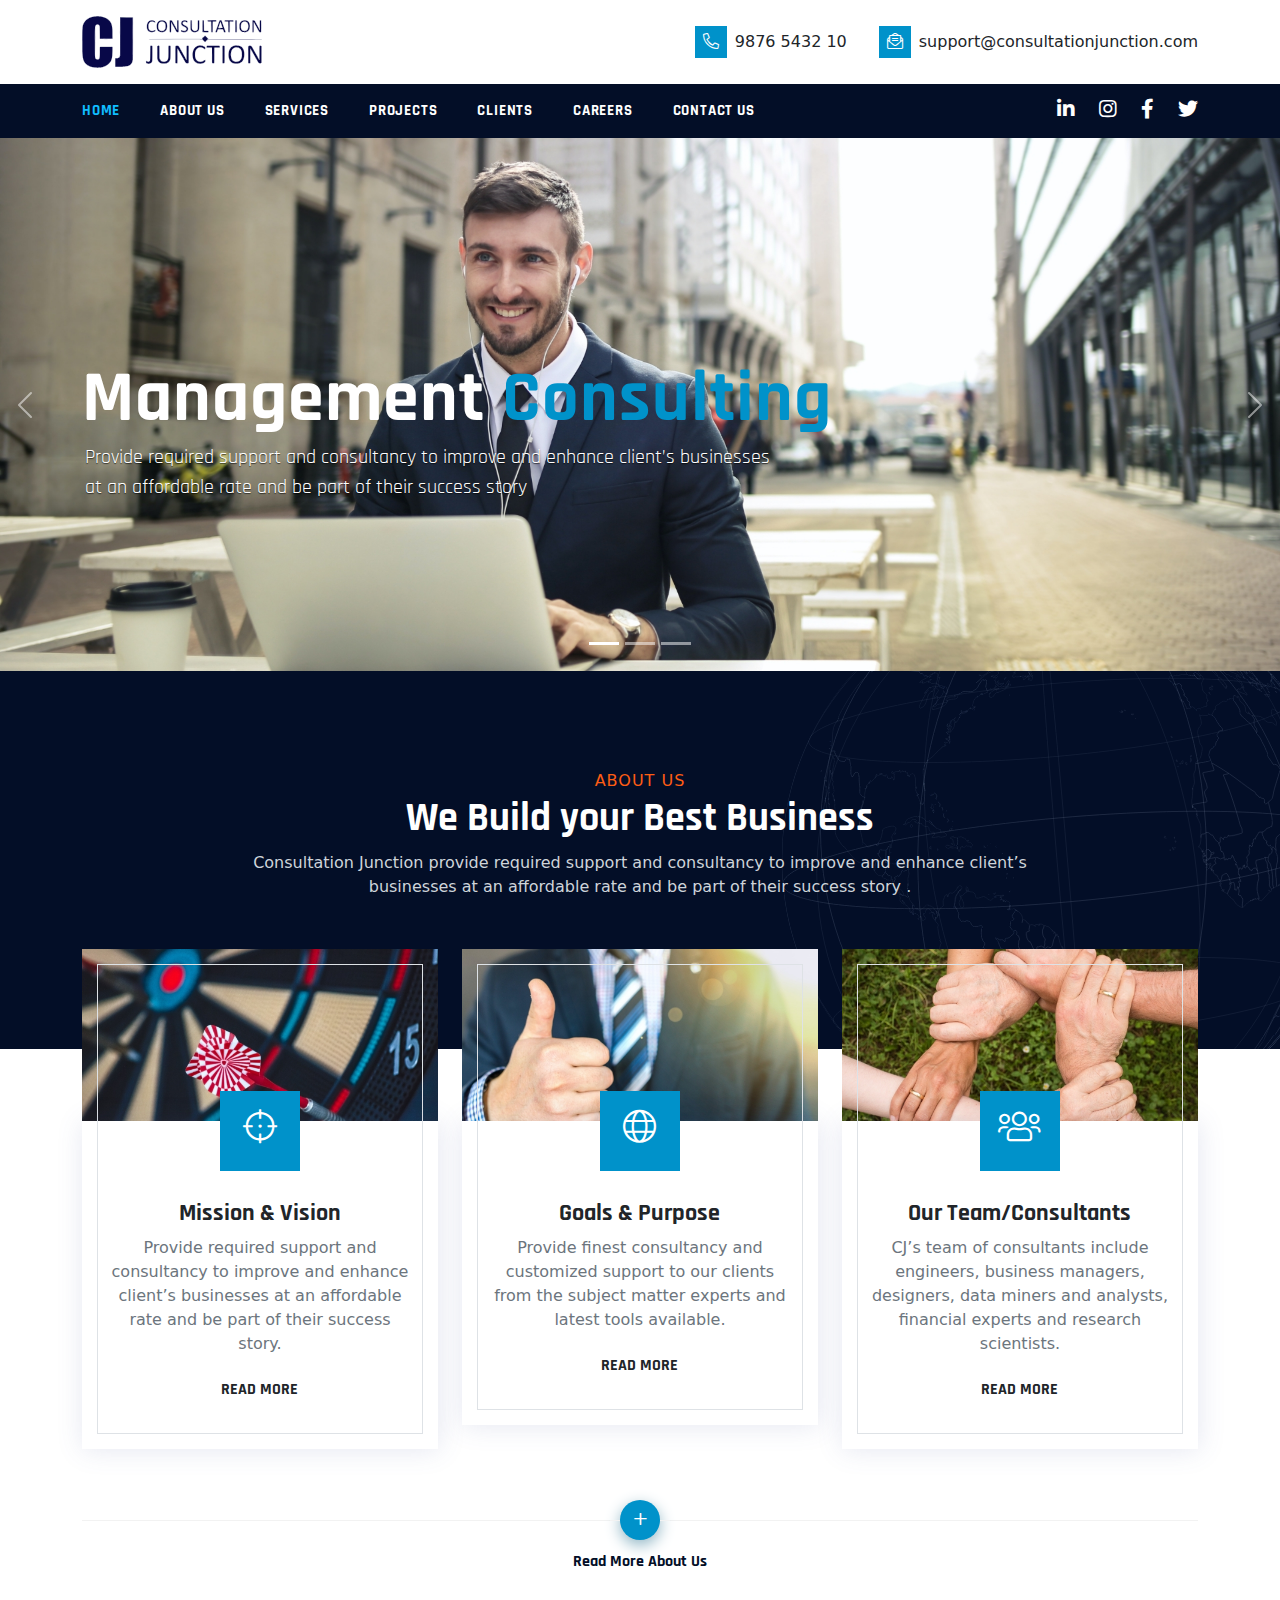
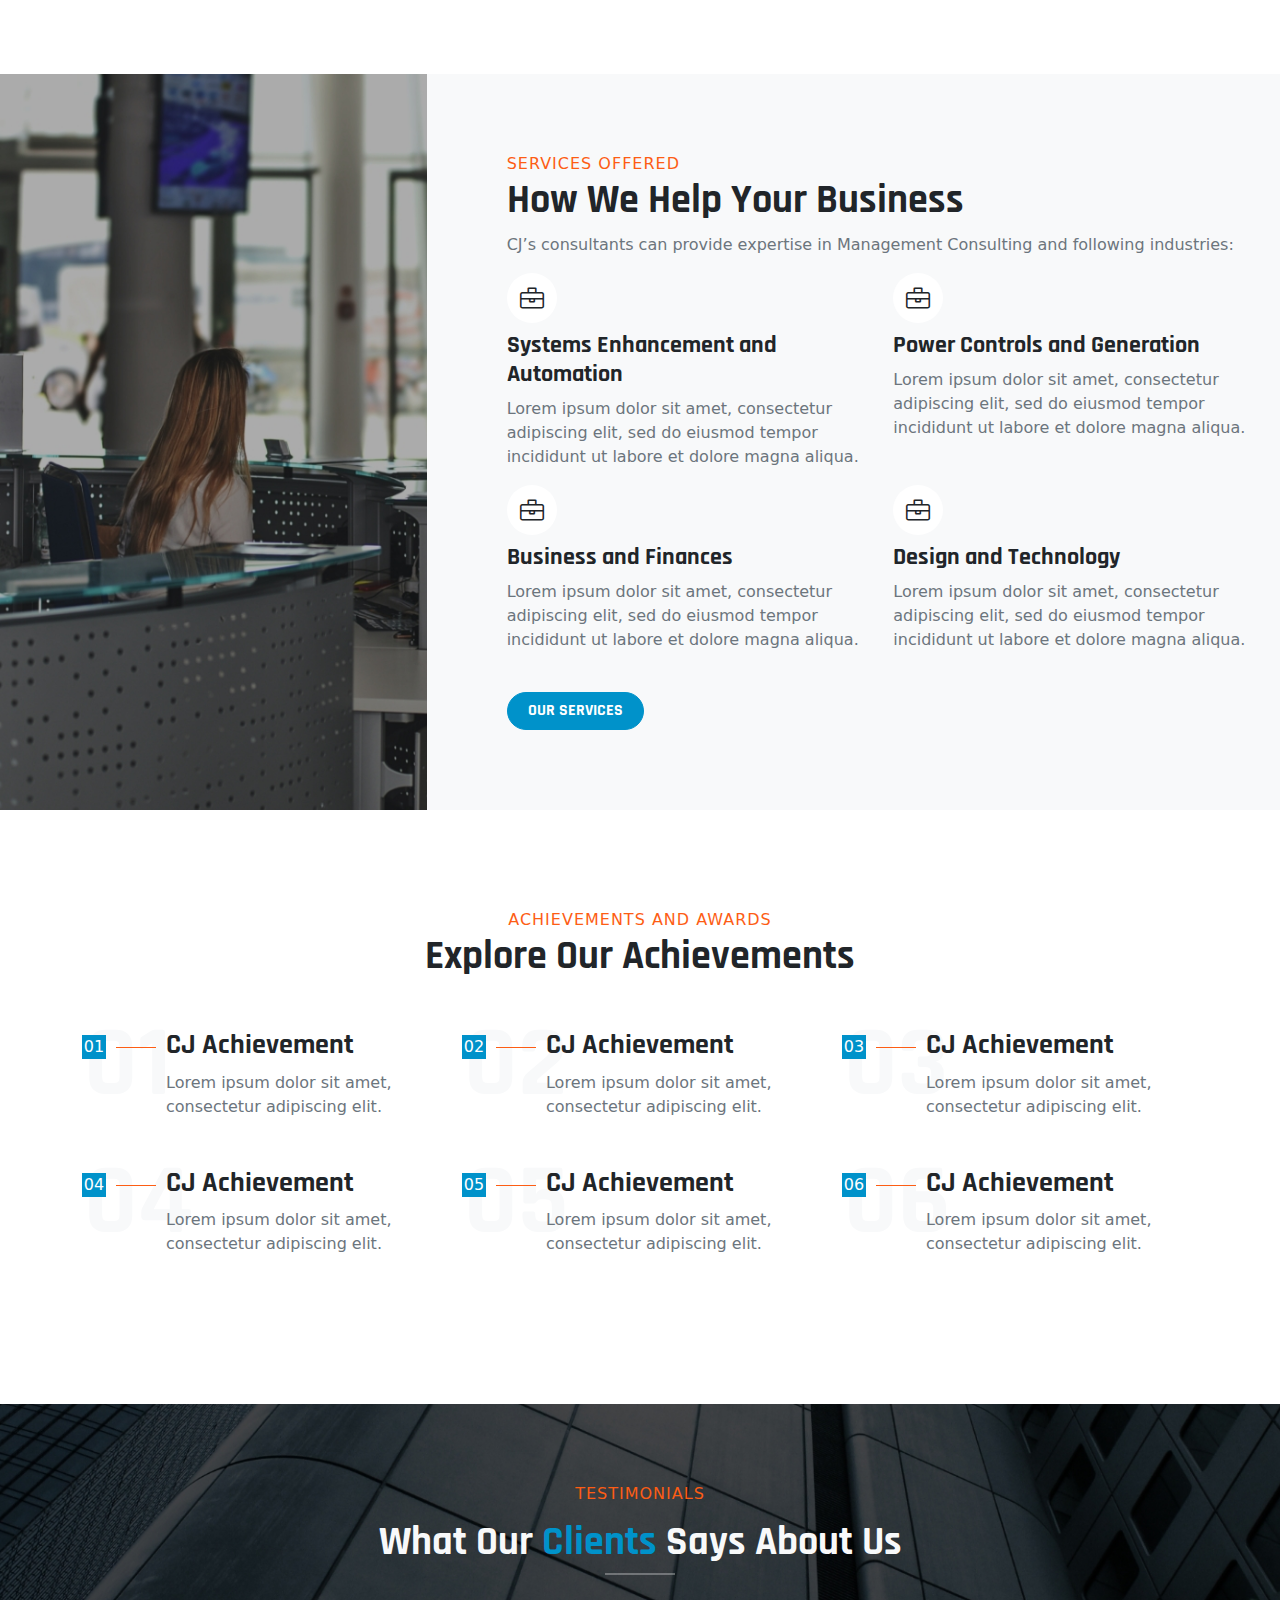
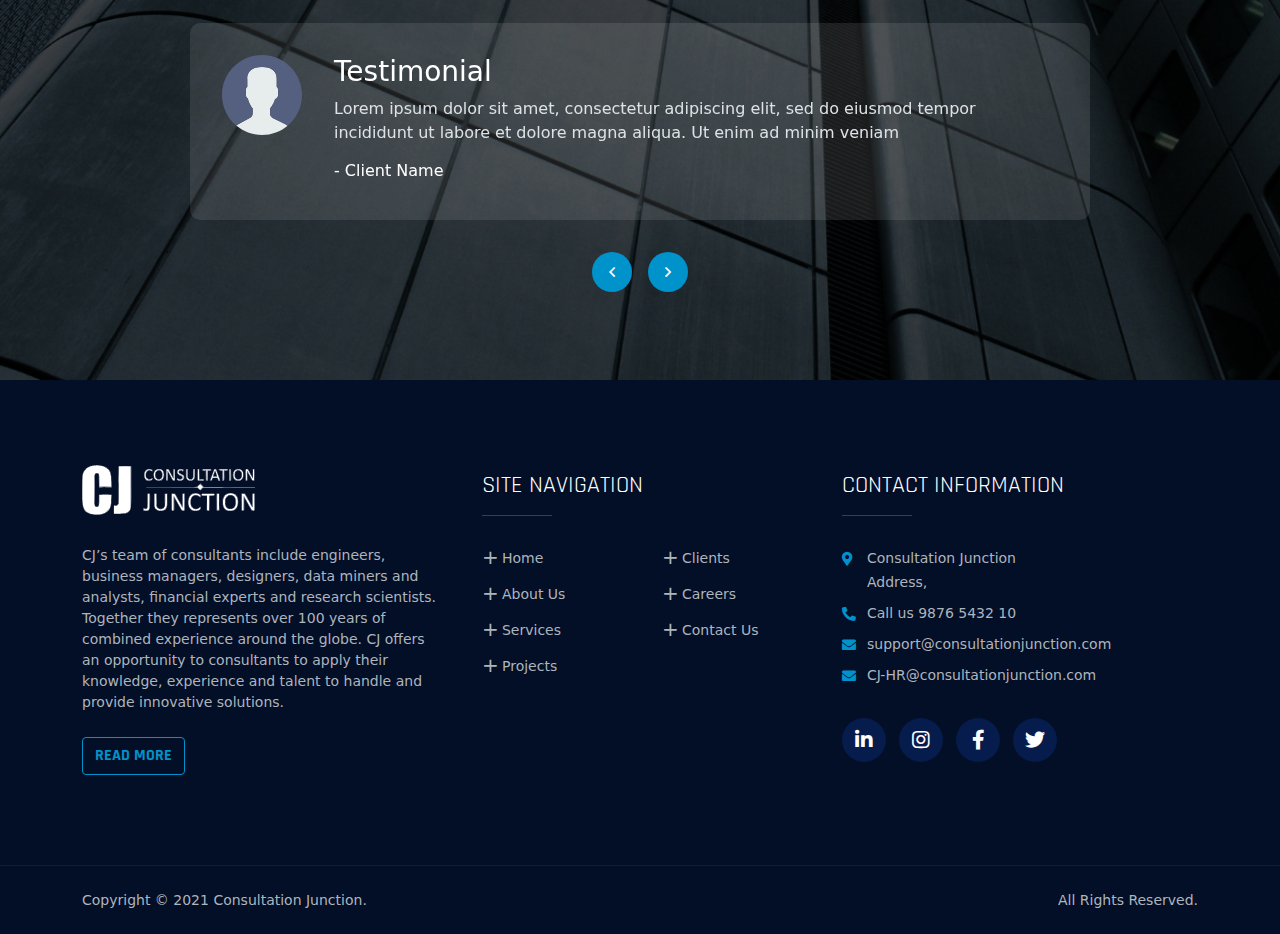
==== index.html @ 68595a1d "Add files via upload" ====
<!doctype html>
<html lang="en">

<head>
  <meta charset="utf-8">
  <meta name="viewport" content="width=device-width, initial-scale=1">
  <link href="scss/owl.carousel.css" rel="stylesheet">
  <link href="scss/style.css" rel="stylesheet">
  <title>Consultation Junction</title>
  <link rel="apple-touch-icon" sizes="180x180" href="favicon/apple-touch-icon.png">
  <link rel="icon" type="image/png" sizes="32x32" href="favicon/favicon-32x32.png">
  <link rel="icon" type="image/png" sizes="16x16" href="favicon/favicon-16x16.png">
  <link rel="manifest" href="favicon/site.webmanifest">
  <link rel="mask-icon" href="favicon/safari-pinned-tab.svg" color="#5bbad5">
  <meta name="msapplication-TileColor" content="#2d89ef">
  <meta name="theme-color" content="#ffffff">
</head>

<body>
  <header>
    <div class="container">
      <div class="header-outer">
        <div class="brand">
          <a href="#">
            <img src="images/CJ_Logo.svg" class="navbar-brand" alt="CJ Logo" title="Consultation Junction" />
          </a>
        </div>
        <div class="header-contact">
          <ul>
            <li>
              <a href="callto:9876543210">
                <figure>
                  <i class="fal fa-phone-alt"></i>
                </figure>
                <h6>9876 5432 10</h6>
              </a>
            </li>
            <li>
              <a href="mailto:support@consultationjunction.com">
                <figure>
                  <i class="fal fa-envelope-open-text"></i>
                </figure>
                <h6>support@consultationjunction.com</h6>
              </a>
            </li>
          </ul>
        </div>
      </div>
    </div>
  </header>
  <div class="navbar-outer">
    <nav class="navbar navbar-expand-lg navbar-dark">
      <div class="container position-relative">
        <button class="navbar-toggler" type="button" data-bs-toggle="collapse" data-bs-target="#navbarSupportedContent"
          aria-controls="navbarSupportedContent" aria-expanded="false" aria-label="Toggle navigation">
          <span class="navbar-toggler-icon"></span>
        </button>
        <div class="collapse navbar-collapse" id="navbarSupportedContent">
          <ul class="navbar-nav me-auto">
            <li class="nav-item">
              <a class="nav-link active" aria-current="page" href="#">Home</a>
            </li>
            <li class="nav-item">
              <a class="nav-link" href="#">About Us</a>
            </li>
            <li class="nav-item">
              <a class="nav-link" href="#">Services</a>
            </li>
            <li class="nav-item">
              <a class="nav-link" href="#">Projects</a>
            </li>
            <li class="nav-item">
              <a class="nav-link" href="#">Clients</a>
            </li>
            <li class="nav-item">
              <a class="nav-link" href="#">Careers</a>
            </li>
            <li class="nav-item">
              <a class="nav-link" href="#">Contact Us</a>
            </li>
          </ul>
          <div class="social-media ms-auto d-none d-lg-block">
            <ul>
              <li>
                <a href="#">
                  <i class="fab fa-linkedin-in"></i>
                </a>
              </li>
              <li>
                <a href="#">
                  <i class="fab fa-instagram"></i>
                </a>
              </li>
              <li>
                <a href="#">
                  <i class="fab fa-facebook-f"></i>
                </a>
              </li>
              <li>
                <a href="#">
                  <i class="fab fa-twitter"></i>
                </a>
              </li>
            </ul>
          </div>
        </div>
      </div>
    </nav>
  </div>
  <div class="slider-outer">
    <div id="cjCarousel" class="carousel carousel-light slide carousel-fade" data-bs-ride="carousel">
      <div class="carousel-indicators">
        <button type="button" data-bs-target="#cjCarousel" data-bs-slide-to="0" class="active" aria-current="true"
          aria-label="Slide 1"></button>
        <button type="button" data-bs-target="#cjCarousel" data-bs-slide-to="1" aria-label="Slide 2"></button>
        <button type="button" data-bs-target="#cjCarousel" data-bs-slide-to="2" aria-label="Slide 3"></button>
      </div>
      <div class="carousel-inner">
        <div class="carousel-item active" data-bs-interval="10000">
          <img src="images/cj_slider_01.jpg" class="d-block w-100" alt="Consultation Junction">
          <div class="container carousel-caption d-block">
            <h1 class="carousel-heading">Management <span>Consulting</span></h1>
            <p>Provide required support and consultancy to improve and enhance client’s businesses<br /> at an
              affordable rate and be part of their success story </p>
          </div>
        </div>
        <div class="carousel-item" data-bs-interval="2000">
          <img src="images/cj_slider_02.jpg" class="d-block w-100" alt="Consultation Junction">
          <div class="container carousel-caption d-block">
            <h1 class="carousel-heading">Innovative <span>Solutions</span></h1>
            <p>CJ offers an opportunity to consultants to apply their knowledge, experience and<br /> talent to handle
              and provide innovative solutions to the complex challenges of our clients. </p>
          </div>
        </div>
        <div class="carousel-item">
          <img src="images/cj_slider_03.jpg" class="d-block w-100" alt="Consultation Junction">
          <div class="container carousel-caption d-block">
            <h1 class="carousel-heading">Experts and <span>latest</span> tools</h1>
            <p>Provide finest consultancy and customized support to our clients from the<br /> subject matter experts
              and latest tools available</p>
          </div>
        </div>
      </div>
      <button class="carousel-control-prev" type="button" data-bs-target="#cjCarousel" data-bs-slide="prev">
        <span class="carousel-control-prev-icon" aria-hidden="true"></span>
        <span class="visually-hidden">Previous</span>
      </button>
      <button class="carousel-control-next" type="button" data-bs-target="#cjCarousel" data-bs-slide="next">
        <span class="carousel-control-next-icon" aria-hidden="true"></span>
        <span class="visually-hidden">Next</span>
      </button>
    </div>
  </div>

  <div class="about-brief-outer">
    <div class="ab-content">
      <div class="container text-white">
        <h6 class="sub-heading">About Us</h6>
        <h1 class="heading">We Build your Best Business</h1>
        <p>
          Consultation Junction provide required support and consultancy to improve and enhance client’s businesses
          at an affordable rate and be part of their success story .
        </p>
      </div>
    </div>
    <div class="ab-boxes">
      <div class="container text-center boxes-outer">
        <div class="row">
          <div class="col-lg-4">
            <div class="boxes-col">
              <div class="boxes-thumbnail-outer">
                <div class="boxes-img-outer">
                  <img class="boxes-img" src="images/cj_about_01.jpg" alt="">
                </div>
              </div>
              <div class="boxes-content-outer">
                <div class="boxes-icon">
                  <i class="fal fa-crosshairs"></i>
                </div>
                <div class="boxes-title">
                  <h3 class="heading">Mission & Vision</h3>
                </div>
                <div class="boxes-content">
                  <p>Provide required support and consultancy to improve and enhance client’s businesses at an
                    affordable rate and be part of their success story.</p>
                  <a href="#" class="btn btn-transparent btn-radius">Read More</a>
                </div>
              </div>
            </div>
          </div>
          <div class="col-lg-4">
            <div class="boxes-col">
              <div class="boxes-thumbnail-outer">
                <div class="boxes-img-outer">
                  <img class="boxes-img" src="images/cj_about_02.jpg" alt="">
                </div>
              </div>
              <div class="boxes-content-outer">
                <div class="boxes-icon">
                  <i class="fal fa-globe"></i>
                </div>
                <div class="boxes-title">
                  <h3 class="heading">Goals & Purpose</h3>
                </div>
                <div class="boxes-content">
                  <p>Provide finest consultancy and customized support to our clients from the subject matter experts
                    and latest tools available.</p>
                  <a href="#" class="btn btn-transparent btn-radius">Read More</a>
                </div>
              </div>
            </div>
          </div>
          <div class="col-lg-4">
            <div class="boxes-col">
              <div class="boxes-thumbnail-outer">
                <div class="boxes-img-outer">
                  <img class="boxes-img" src="images/cj_about_03.jpg" alt="">
                </div>
              </div>
              <div class="boxes-content-outer">
                <div class="boxes-icon">
                  <i class="fal fa-users"></i>
                </div>
                <div class="boxes-title">
                  <h3 class="heading">Our Team/Consultants</h3>
                </div>
                <div class="boxes-content">
                  <p>CJ’s team of consultants include engineers, business managers, designers, data miners and analysts,
                    financial experts and research scientists.</p>
                  <a href="#" class="btn btn-transparent btn-radius">Read More</a>
                </div>
              </div>
            </div>
          </div>
        </div>

        <div class="services-btn mt-3">
          <a href="#">+</a>
          <span>Read More About Us</span>
        </div>
      </div>
    </div>
  </div>

  <div class="services-brief-outer">
    <div class="container-fluid px-0">
      <div class="row g-0">
        <div class="col-lg-4 sb-img" style="background-image: url(images/service-home.jpg);"></div>
        <div class="col-lg-8">
          <div class="sb-content">
            <h6 class="sub-heading">Services Offered</h6>
            <h1 class="heading">How We Help Your Business</h1>
            <p class="content-light">
              CJ’s consultants can provide expertise in Management Consulting and following industries:
            </p>
            <ul class="sb-list">
              <li>
                <figure>
                  <i class="fal fa-briefcase"></i>
                </figure>
                <h4 class="heading">
                  Systems Enhancement and<br /> Automation
                </h4>
                <p class="content-light mb-0">
                  Lorem ipsum dolor sit amet, consectetur adipiscing elit, sed do eiusmod tempor incididunt ut labore et
                  dolore magna aliqua.
                </p>
              </li>
              <li>
                <figure>
                  <i class="fal fa-briefcase"></i>
                </figure>
                <h4 class="heading">
                  Power Controls and Generation
                </h4>
                <p class="content-light mb-0">
                  Lorem ipsum dolor sit amet, consectetur adipiscing elit, sed do eiusmod tempor incididunt ut labore et
                  dolore magna aliqua.
                </p>
              </li>
              <li>
                <figure>
                  <i class="fal fa-briefcase"></i>
                </figure>
                <h4 class="heading">
                  Business and Finances
                </h4>
                <p class="content-light mb-0">
                  Lorem ipsum dolor sit amet, consectetur adipiscing elit, sed do eiusmod tempor incididunt ut labore et
                  dolore magna aliqua.
                </p>
              </li>
              <li>
                <figure>
                  <i class="fal fa-briefcase"></i>
                </figure>
                <h4 class="heading">
                  Design and Technology
                </h4>
                <p class="content-light mb-0">
                  Lorem ipsum dolor sit amet, consectetur adipiscing elit, sed do eiusmod tempor incididunt ut labore et
                  dolore magna aliqua.
                </p>
              </li>
            </ul>
            <div class="mt-4">
              <a href="#" class="btn btn-primary btn-radius text-white">
                Our Services
              </a>
            </div>
          </div>
        </div>
      </div>
    </div>
  </div>

  <div class="achievements-outer">
    <div class="container">
      <div class="text-center mb-5">
        <h6 class="sub-heading">Achievements and Awards</h6>
        <h1 class="heading">Explore Our Achievements</h1>
      </div>

      <div class="row">
        <div class="col-lg-4">
          <div class="info-outer">
            <div class="info-icon">
              <span class="icon-number" data-content="01">01</span>
            </div>
            <div class="info-content">
              <h3 class="heading">CJ Achievement</h3>
              <p class="content-light">Lorem ipsum dolor sit amet, consectetur adipiscing elit.</p>
            </div>
          </div>
        </div>
        <div class="col-lg-4">
          <div class="info-outer">
            <div class="info-icon">
              <span class="icon-number" data-content="02">02</span>
            </div>
            <div class="info-content">
              <h3 class="heading">CJ Achievement</h3>
              <p class="content-light">Lorem ipsum dolor sit amet, consectetur adipiscing elit.</p>
            </div>
          </div>
        </div>
        <div class="col-lg-4">
          <div class="info-outer">
            <div class="info-icon">
              <span class="icon-number" data-content="03">03</span>
            </div>
            <div class="info-content">
              <h3 class="heading">CJ Achievement</h3>
              <p class="content-light">Lorem ipsum dolor sit amet, consectetur adipiscing elit.</p>
            </div>
          </div>
        </div>
        <div class="col-lg-4">
          <div class="info-outer">
            <div class="info-icon">
              <span class="icon-number" data-content="04">04</span>
            </div>
            <div class="info-content">
              <h3 class="heading">CJ Achievement</h3>
              <p class="content-light">Lorem ipsum dolor sit amet, consectetur adipiscing elit.</p>
            </div>
          </div>
        </div>
        <div class="col-lg-4">
          <div class="info-outer">
            <div class="info-icon">
              <span class="icon-number" data-content="05">05</span>
            </div>
            <div class="info-content">
              <h3 class="heading">CJ Achievement</h3>
              <p class="content-light">Lorem ipsum dolor sit amet, consectetur adipiscing elit.</p>
            </div>
          </div>
        </div>
        <div class="col-lg-4">
          <div class="info-outer">
            <div class="info-icon">
              <span class="icon-number" data-content="06">06</span>
            </div>
            <div class="info-content">
              <h3 class="heading">CJ Achievement</h3>
              <p class="content-light">Lorem ipsum dolor sit amet, consectetur adipiscing elit.</p>
            </div>
          </div>
        </div>
      </div>
    </div>
  </div>

  <div class="testimonials-outer">
    <div class="container">
      <div class="text-center">
        <div class="testimonials-title">
          <h6 class="sub-heading mb-3">Testimonials</h6>
          <h1 class="heading">What Our <span>Clients</span> Says About Us</h1>
        </div>
      </div>
      <ul class="owl-carousel owl-theme testimonials">
        <li>
          <figure>
            <img src="images/user.svg" />
          </figure>
          <div class="testimonial-content">
            <h3>Testimonial</h3>
            <p>Lorem ipsum dolor sit amet, consectetur adipiscing elit, sed do eiusmod tempor incididunt ut labore et
              dolore magna aliqua. Ut enim ad minim veniam</p>
            <h6>- Client Name</h6>
          </div>
        </li>
        <li>
          <figure>
            <img src="images/user.svg" />
          </figure>
          <div class="testimonial-content">
            <h3>Testimonial</h3>
            <p>Lorem ipsum dolor sit amet, consectetur adipiscing elit, sed do eiusmod tempor incididunt ut labore et
              dolore magna aliqua. Ut enim ad minim veniam</p>
            <h6>- Client Name</h6>
          </div>
        </li>
      </ul>
    </div>
  </div>

  <footer class="main-footer">
    <div class="widgets-section">
      <div class="container">
        <div class="row clearfix">

          <div class="column col-xl-4 col-lg-6 col-md-6 col-sm-12">
            <div class="footer-widget info-widget">
              <div class="logo">
                <a href="#"><img src="images/CJ_Logo-white.svg" alt=""></a>
              </div>
              <div class="footer-text mb-4">
                CJ’s team of consultants include engineers, business managers, designers, data miners and analysts,
                financial experts and research scientists. Together they represents over 100 years of combined
                experience around the globe. CJ offers an opportunity to consultants to apply their knowledge,
                experience and talent to handle and provide innovative solutions.
              </div>
              <button type="button" class="btn btn-outline-primary">Read More</button>
            </div>
          </div>

          <div class="column col-xl-4 col-lg-6 col-md-6 col-sm-12">
            <div class="footer-widget links-widget">
              <div class="widget-content">
                <div class="widget-title">
                  <h4>Site Navigation</h4>
                </div>
                <div class="row clearfix">
                  <div class="col-lg-6 col-md-6 col-sm-12">
                    <ul class="links">
                      <li><a href="index.html">Home</a></li>
                      <li><a href="#">About Us</a></li>
                      <li><a href="#">Services</a></li>
                      <li><a href="#">Projects</a></li>
                    </ul>
                  </div>
                  <div class="col-lg-6 col-md-6 col-sm-12">
                    <ul class="links">
                      <li><a href="#">Clients</a></li>
                      <li><a href="#">Careers</a></li>
                      <li><a href="#">Contact Us</a></li>
                    </ul>
                  </div>
                </div>
              </div>
            </div>
          </div>

          <div class="column col-xl-4 col-lg-6 col-md-6 col-sm-12">
            <div class="widget-title">
              <h4>Contact Information</h4>
            </div>
            <div class="footer-widget info-widget">
              <div class="info">
                <ul>
                  <li>
                    <span class="icon fa fa-map-marker-alt"></span>
                    Consultation Junction<br />
                    Address, <br />
                  </li>
                  <li>
                    <span class="icon fa fa-phone-alt"></span>
                    Call us <a href="tel:9876543210">9876 5432 10</a>
                  </li>
                  <li>
                    <span class="icon fa fa-envelope"></span>
                    <a href="mailto:support@consultationjunction.com">support@consultationjunction.com</a>
                  </li>
                  <li>
                    <span class="icon fa fa-envelope"></span>
                    <a href="mailto:CJ-HR@consultationjunction.com">CJ-HR@consultationjunction.com</a>
                  </li>
                </ul>
              </div>
              <div class="social-links">
                <ul class="clearfix">
                  <li><a href="#"><span class="fab fa-linkedin-in"></span></a></li>
                  <li><a href="#"><span class="fab fa-instagram"></span></a></li>
                  <li><a href="#"><span class="fab fa-facebook-f"></span></a></li>
                  <li><a href="#"><span class="fab fa-twitter"></span></a></li>
                </ul>
              </div>
            </div>
          </div>

        </div>
      </div>
    </div>

    <!-- Footer Bottom -->
    <div class="footer-bottom">
      <div class="container">
        <div class="inner clearfix">
          <div class="copyright">Copyright © 2021 Consultation Junction.</div>
          <div class="bottom-links">All Rights Reserved.</div>
        </div>
      </div>
    </div>
  </footer>

  <!--Scroll to top-->
  <div class="scroll-to-top">
    <i class="fal fa-angle-up"></i>
  </div>

  <script src="js/jquery.min.js"></script>
  <script src="js/bootstrap.min.js"></script>
  <script src="js/owl.carousel.min.js"></script>
  <script src="js/custom.js"></script>
</body>

</html>
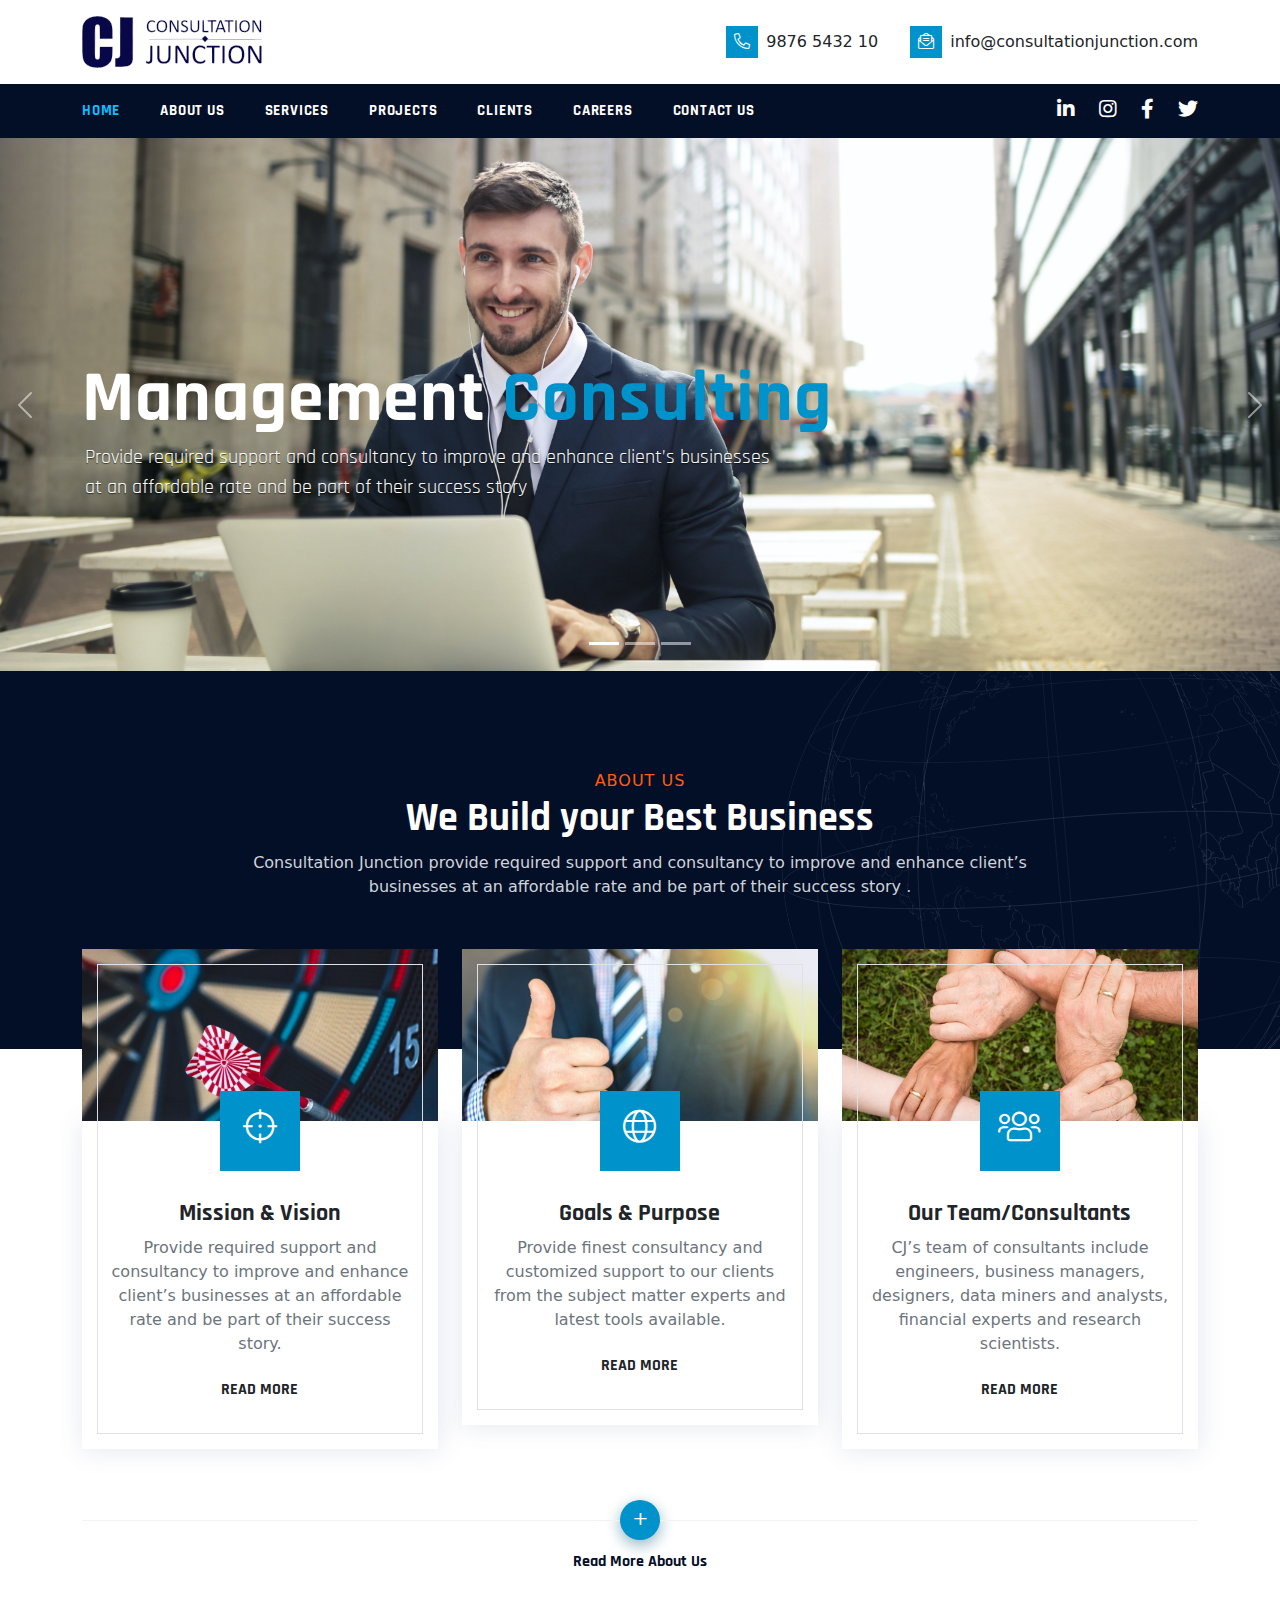
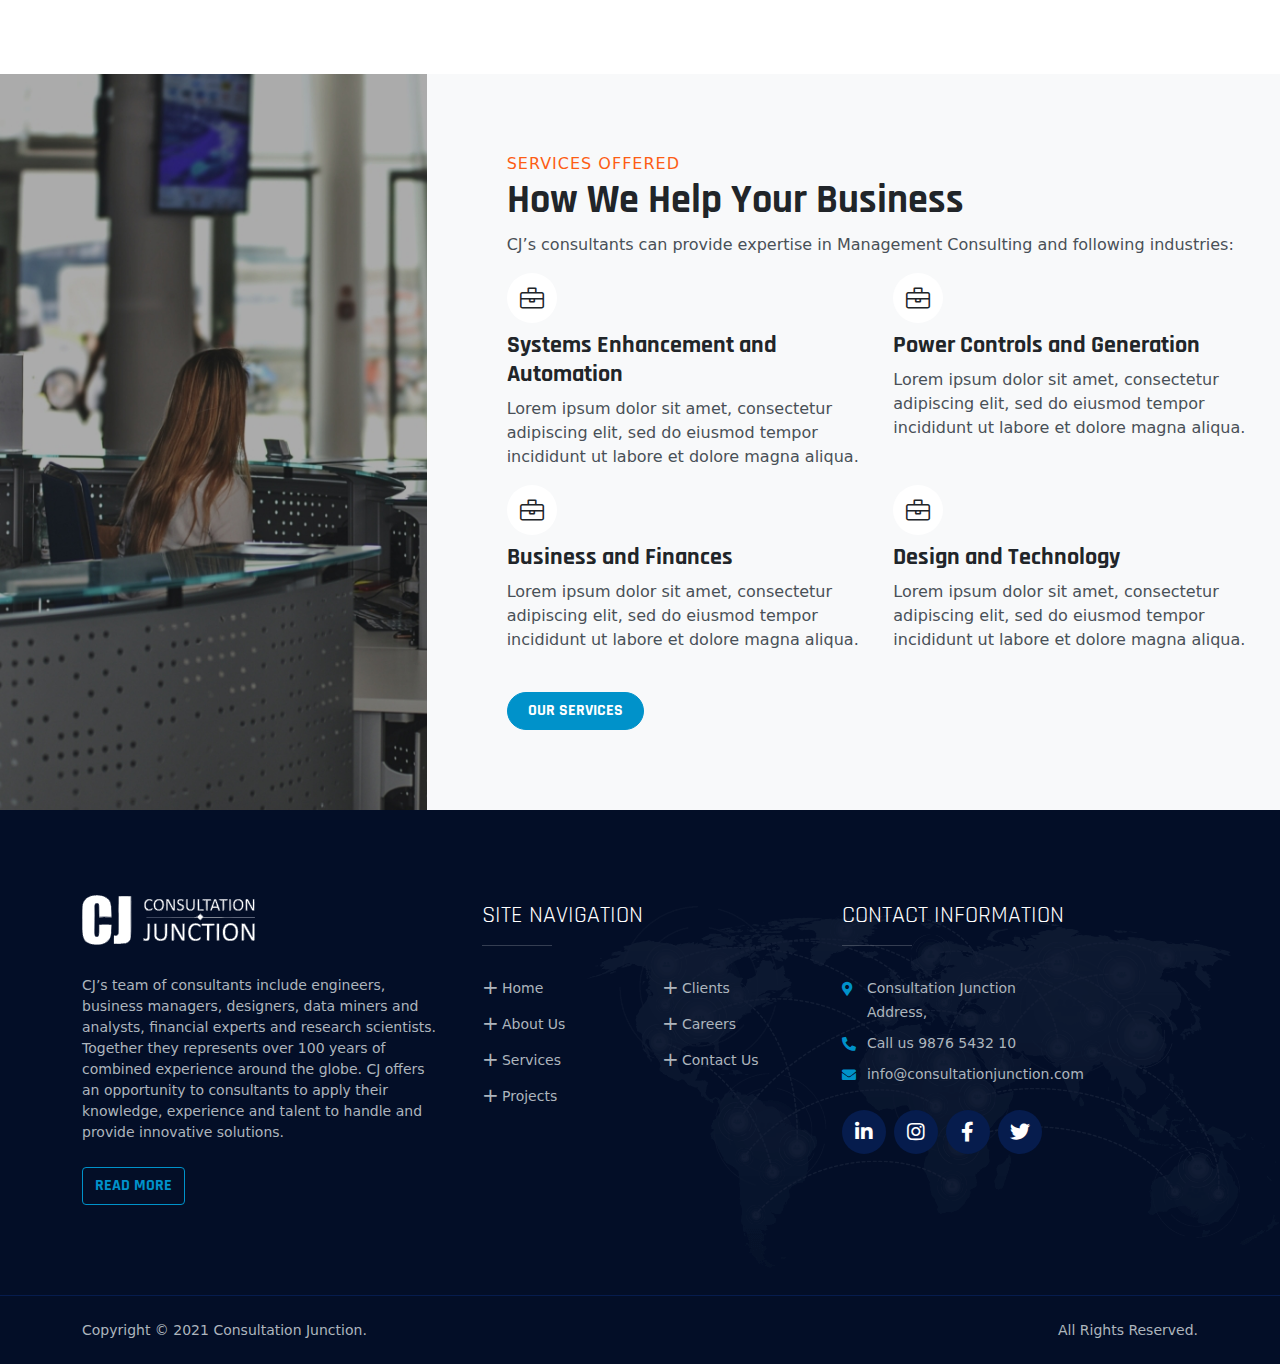
==== commit 9e3f575e: "Add files via upload" ====
--- a/index.html
+++ b/index.html
@@ -21,8 +21,8 @@
     <div class="container">
       <div class="header-outer">
         <div class="brand">
-          <a href="#">
-            <img src="images/CJ_Logo.svg" class="navbar-brand" alt="CJ Logo" title="Consultation Junction" />
+          <a href="index.html">
+            <img src="images/CJ_Logo.svg" class="navbar-brand" alt="Consultation Junction" title="Consultation Junction" />
           </a>
         </div>
         <div class="header-contact">
@@ -36,11 +36,11 @@
               </a>
             </li>
             <li>
-              <a href="mailto:support@consultationjunction.com">
+              <a href="mailto:info@consultationjunction.com">
                 <figure>
                   <i class="fal fa-envelope-open-text"></i>
                 </figure>
-                <h6>support@consultationjunction.com</h6>
+                <h6>info@consultationjunction.com</h6>
               </a>
             </li>
           </ul>
@@ -58,46 +58,46 @@
         <div class="collapse navbar-collapse" id="navbarSupportedContent">
           <ul class="navbar-nav me-auto">
             <li class="nav-item">
-              <a class="nav-link active" aria-current="page" href="#">Home</a>
-            </li>
-            <li class="nav-item">
-              <a class="nav-link" href="#">About Us</a>
-            </li>
-            <li class="nav-item">
-              <a class="nav-link" href="#">Services</a>
-            </li>
-            <li class="nav-item">
-              <a class="nav-link" href="#">Projects</a>
-            </li>
-            <li class="nav-item">
-              <a class="nav-link" href="#">Clients</a>
-            </li>
-            <li class="nav-item">
-              <a class="nav-link" href="#">Careers</a>
-            </li>
-            <li class="nav-item">
-              <a class="nav-link" href="#">Contact Us</a>
+              <a class="nav-link active" aria-current="page" href="index.html">Home</a>
+            </li>
+            <li class="nav-item">
+              <a class="nav-link" href="about.html">About Us</a>
+            </li>
+            <li class="nav-item">
+              <a class="nav-link" href="services.html">Services</a>
+            </li>
+            <li class="nav-item">
+              <a class="nav-link" href="projects.html">Projects</a>
+            </li>
+            <li class="nav-item">
+              <a class="nav-link" href="clients.html">Clients</a>
+            </li>
+            <li class="nav-item">
+              <a class="nav-link" href="careers.html">Careers</a>
+            </li>
+            <li class="nav-item">
+              <a class="nav-link" href="contact.html">Contact Us</a>
             </li>
           </ul>
           <div class="social-media ms-auto d-none d-lg-block">
             <ul>
               <li>
-                <a href="#">
+                <a href="https://www.linkedin.com/company/consultation-junction/" target="_blank">
                   <i class="fab fa-linkedin-in"></i>
                 </a>
               </li>
               <li>
-                <a href="#">
+                <a href="https://www.instagram.com/consultationjunction/" target="_blank">
                   <i class="fab fa-instagram"></i>
                 </a>
               </li>
               <li>
-                <a href="#">
+                <a href="https://www.facebook.com/Consultationjunction" target="_blank">
                   <i class="fab fa-facebook-f"></i>
                 </a>
               </li>
               <li>
-                <a href="#">
+                <a href="https://twitter.com/C_J_Global" target="_blank">
                   <i class="fab fa-twitter"></i>
                 </a>
               </li>
@@ -183,7 +183,7 @@
                 <div class="boxes-content">
                   <p>Provide required support and consultancy to improve and enhance client’s businesses at an
                     affordable rate and be part of their success story.</p>
-                  <a href="#" class="btn btn-transparent btn-radius">Read More</a>
+                  <a href="about.html" class="btn btn-transparent btn-radius">Read More</a>
                 </div>
               </div>
             </div>
@@ -205,7 +205,7 @@
                 <div class="boxes-content">
                   <p>Provide finest consultancy and customized support to our clients from the subject matter experts
                     and latest tools available.</p>
-                  <a href="#" class="btn btn-transparent btn-radius">Read More</a>
+                  <a href="about.html" class="btn btn-transparent btn-radius">Read More</a>
                 </div>
               </div>
             </div>
@@ -227,7 +227,7 @@
                 <div class="boxes-content">
                   <p>CJ’s team of consultants include engineers, business managers, designers, data miners and analysts,
                     financial experts and research scientists.</p>
-                  <a href="#" class="btn btn-transparent btn-radius">Read More</a>
+                  <a href="about.html" class="btn btn-transparent btn-radius">Read More</a>
                 </div>
               </div>
             </div>
@@ -235,7 +235,7 @@
         </div>
 
         <div class="services-btn mt-3">
-          <a href="#">+</a>
+          <a href="about.html">+</a>
           <span>Read More About Us</span>
         </div>
       </div>
@@ -245,7 +245,7 @@
   <div class="services-brief-outer">
     <div class="container-fluid px-0">
       <div class="row g-0">
-        <div class="col-lg-4 sb-img" style="background-image: url(images/service-home.jpg);"></div>
+        <div class="col-lg-4 bg-img d-none d-lg-block" style="background-image: url(images/service-home.jpg);"></div>
         <div class="col-lg-8">
           <div class="sb-content">
             <h6 class="sub-heading">Services Offered</h6>
@@ -304,7 +304,7 @@
               </li>
             </ul>
             <div class="mt-4">
-              <a href="#" class="btn btn-primary btn-radius text-white">
+              <a href="services.html" class="btn btn-primary btn-radius text-white">
                 Our Services
               </a>
             </div>
@@ -314,7 +314,7 @@
     </div>
   </div>
 
-  <div class="achievements-outer">
+  <div class="achievements-outer d-none">
     <div class="container">
       <div class="text-center mb-5">
         <h6 class="sub-heading">Achievements and Awards</h6>
@@ -392,7 +392,7 @@
     </div>
   </div>
 
-  <div class="testimonials-outer">
+  <div class="testimonials-outer d-none">
     <div class="container">
       <div class="text-center">
         <div class="testimonials-title">
@@ -427,7 +427,8 @@
     </div>
   </div>
 
-  <footer class="main-footer">
+  <!-- FOOTER -->
+  <footer class="footer">
     <div class="widgets-section">
       <div class="container">
         <div class="row clearfix">
@@ -443,7 +444,7 @@
                 experience around the globe. CJ offers an opportunity to consultants to apply their knowledge,
                 experience and talent to handle and provide innovative solutions.
               </div>
-              <button type="button" class="btn btn-outline-primary">Read More</button>
+              <a href="about.html" class="btn btn-outline-primary">Read More</a>
             </div>
           </div>
 
@@ -457,16 +458,16 @@
                   <div class="col-lg-6 col-md-6 col-sm-12">
                     <ul class="links">
                       <li><a href="index.html">Home</a></li>
-                      <li><a href="#">About Us</a></li>
-                      <li><a href="#">Services</a></li>
-                      <li><a href="#">Projects</a></li>
+                      <li><a href="about.html">About Us</a></li>
+                      <li><a href="services.html">Services</a></li>
+                      <li><a href="projects.html">Projects</a></li>
                     </ul>
                   </div>
                   <div class="col-lg-6 col-md-6 col-sm-12">
                     <ul class="links">
-                      <li><a href="#">Clients</a></li>
-                      <li><a href="#">Careers</a></li>
-                      <li><a href="#">Contact Us</a></li>
+                      <li><a href="clients.html">Clients</a></li>
+                      <li><a href="careers.html">Careers</a></li>
+                      <li><a href="contact.html">Contact Us</a></li>
                     </ul>
                   </div>
                 </div>
@@ -492,20 +493,32 @@
                   </li>
                   <li>
                     <span class="icon fa fa-envelope"></span>
-                    <a href="mailto:support@consultationjunction.com">support@consultationjunction.com</a>
-                  </li>
-                  <li>
-                    <span class="icon fa fa-envelope"></span>
-                    <a href="mailto:CJ-HR@consultationjunction.com">CJ-HR@consultationjunction.com</a>
+                    <a href="mailto:info@consultationjunction.com">info@consultationjunction.com</a>
                   </li>
                 </ul>
               </div>
-              <div class="social-links">
-                <ul class="clearfix">
-                  <li><a href="#"><span class="fab fa-linkedin-in"></span></a></li>
-                  <li><a href="#"><span class="fab fa-instagram"></span></a></li>
-                  <li><a href="#"><span class="fab fa-facebook-f"></span></a></li>
-                  <li><a href="#"><span class="fab fa-twitter"></span></a></li>
+              <div class="social-media mt-4">
+                <ul>
+                  <li>
+                    <a href="https://www.linkedin.com/company/consultation-junction/" target="_blank">
+                      <i class="fab fa-linkedin-in"></i>
+                    </a>
+                  </li>
+                  <li>
+                    <a href="https://www.instagram.com/consultationjunction/" target="_blank">
+                      <i class="fab fa-instagram"></i>
+                    </a>
+                  </li>
+                  <li>
+                    <a href="https://www.facebook.com/Consultationjunction" target="_blank">
+                      <i class="fab fa-facebook-f"></i>
+                    </a>
+                  </li>
+                  <li>
+                    <a href="https://twitter.com/C_J_Global" target="_blank">
+                      <i class="fab fa-twitter"></i>
+                    </a>
+                  </li>
                 </ul>
               </div>
             </div>
--- a/scss/style.css
+++ b/scss/style.css
@@ -1,4 +1,5 @@
-@import url("https://fonts.googleapis.com/css2?family=Rajdhani:wght@300;400;700&display=swap");
+@charset "UTF-8";
+@import url("https://fonts.googleapis.com/css2?family=Rajdhani:wght@300;400;500;700&display=swap");
 @import url("https://fonts.googleapis.com/css2?family=Noto+Sans+JP:wght@300;400;500;700;900&display=swap");
 /*!
  * Bootstrap v5.0.0-beta3 (https://getbootstrap.com/)
@@ -2207,8 +2208,8 @@
 }
 
 .col-form-label-lg {
-  padding-top: calc(0.5rem + 1px);
-  padding-bottom: calc(0.5rem + 1px);
+  padding-top: calc(0.75rem + 1px);
+  padding-bottom: calc(0.75rem + 1px);
   font-size: 1.25rem;
 }
 
@@ -2232,13 +2233,13 @@
   font-weight: 400;
   line-height: 1.5;
   color: #212529;
-  background-color: #fff;
+  background-color: #f8f9fa;
   background-clip: padding-box;
-  border: 1px solid #ced4da;
+  border: 1px solid #f2f2f2;
   -webkit-appearance: none;
      -moz-appearance: none;
           appearance: none;
-  border-radius: 0.25rem;
+  border-radius: 0;
   -webkit-transition: border-color 0.15s ease-in-out, -webkit-box-shadow 0.15s ease-in-out;
   transition: border-color 0.15s ease-in-out, -webkit-box-shadow 0.15s ease-in-out;
   transition: border-color 0.15s ease-in-out, box-shadow 0.15s ease-in-out;
@@ -2262,7 +2263,7 @@
 
 .form-control:focus {
   color: #212529;
-  background-color: #fff;
+  background-color: #f8f9fa;
   border-color: #80c9e5;
   outline: 0;
   -webkit-box-shadow: 0 0 0 0.25rem rgba(0, 146, 202, 0.25);
@@ -2379,7 +2380,7 @@
   min-height: calc(1.5em + 0.5rem + 2px);
   padding: 0.25rem 0.5rem;
   font-size: 0.875rem;
-  border-radius: 0.2rem;
+  border-radius: 0;
 }
 
 .form-control-sm::file-selector-button {
@@ -2397,24 +2398,24 @@
 }
 
 .form-control-lg {
-  min-height: calc(1.5em + 1rem + 2px);
-  padding: 0.5rem 1rem;
+  min-height: calc(1.5em + 1.5rem + 2px);
+  padding: 0.75rem 2rem;
   font-size: 1.25rem;
-  border-radius: 0.3rem;
+  border-radius: 0;
 }
 
 .form-control-lg::file-selector-button {
-  padding: 0.5rem 1rem;
-  margin: -0.5rem -1rem;
-  -webkit-margin-end: 1rem;
-          margin-inline-end: 1rem;
+  padding: 0.75rem 2rem;
+  margin: -0.75rem -2rem;
+  -webkit-margin-end: 2rem;
+          margin-inline-end: 2rem;
 }
 
 .form-control-lg::-webkit-file-upload-button {
-  padding: 0.5rem 1rem;
-  margin: -0.5rem -1rem;
-  -webkit-margin-end: 1rem;
-          margin-inline-end: 1rem;
+  padding: 0.75rem 2rem;
+  margin: -0.75rem -2rem;
+  -webkit-margin-end: 2rem;
+          margin-inline-end: 2rem;
 }
 
 textarea.form-control {
@@ -2426,7 +2427,7 @@
 }
 
 textarea.form-control-lg {
-  min-height: calc(1.5em + 1rem + 2px);
+  min-height: calc(1.5em + 1.5rem + 2px);
 }
 
 .form-control-color {
@@ -2441,12 +2442,12 @@
 
 .form-control-color::-moz-color-swatch {
   height: 1.5em;
-  border-radius: 0.25rem;
+  border-radius: 0;
 }
 
 .form-control-color::-webkit-color-swatch {
   height: 1.5em;
-  border-radius: 0.25rem;
+  border-radius: 0;
 }
 
 .form-select {
@@ -2457,12 +2458,12 @@
   font-weight: 400;
   line-height: 1.5;
   color: #212529;
-  background-color: #fff;
+  background-color: #f8f9fa;
   background-image: url("data:image/svg+xml,%3csvg xmlns='http://www.w3.org/2000/svg' viewBox='0 0 16 16'%3e%3cpath fill='none' stroke='%23030e27' stroke-linecap='round' stroke-linejoin='round' stroke-width='2' d='M2 5l6 6 6-6'/%3e%3c/svg%3e");
   background-repeat: no-repeat;
   background-position: right 0.75rem center;
   background-size: 16px 12px;
-  border: 1px solid #ced4da;
+  border: 1px solid #f2f2f2;
   border-radius: 0.25rem;
   -webkit-appearance: none;
      -moz-appearance: none;
@@ -2498,9 +2499,9 @@
 }
 
 .form-select-lg {
-  padding-top: 0.5rem;
-  padding-bottom: 0.5rem;
-  padding-left: 1rem;
+  padding-top: 0.75rem;
+  padding-bottom: 0.75rem;
+  padding-left: 2rem;
   font-size: 1.25rem;
 }
 
@@ -2521,7 +2522,7 @@
   height: 1em;
   margin-top: 0.25em;
   vertical-align: top;
-  background-color: #fff;
+  background-color: #f8f9fa;
   background-repeat: no-repeat;
   background-position: center;
   background-size: contain;
@@ -2870,17 +2871,17 @@
   text-align: center;
   white-space: nowrap;
   background-color: #f2f2f2;
-  border: 1px solid #ced4da;
-  border-radius: 0.25rem;
+  border: 1px solid #f2f2f2;
+  border-radius: 0;
 }
 
 .input-group-lg > .form-control,
 .input-group-lg > .form-select,
 .input-group-lg > .input-group-text,
 .input-group-lg > .btn {
-  padding: 0.5rem 1rem;
+  padding: 0.75rem 2rem;
   font-size: 1.25rem;
-  border-radius: 0.3rem;
+  border-radius: 0;
 }
 
 .input-group-sm > .form-control,
@@ -2889,7 +2890,7 @@
 .input-group-sm > .btn {
   padding: 0.25rem 0.5rem;
   font-size: 0.875rem;
-  border-radius: 0.2rem;
+  border-radius: 0;
 }
 
 .input-group-lg > .form-select,
@@ -3751,9 +3752,9 @@
 }
 
 .btn-link {
-  font-weight: 400;
+  font-weight: 700;
   color: #0092ca;
-  text-decoration: underline;
+  text-decoration: none;
 }
 
 .btn-link:hover {
@@ -3765,9 +3766,9 @@
 }
 
 .btn-lg, .btn-group-lg > .btn {
-  padding: 0.5rem 1rem;
+  padding: 0.75rem 2rem;
   font-size: 1.25rem;
-  border-radius: 0.3rem;
+  border-radius: 0;
 }
 
 .btn-sm, .btn-group-sm > .btn {
@@ -4233,8 +4234,8 @@
 }
 
 .btn-lg + .dropdown-toggle-split, .btn-group-lg > .btn + .dropdown-toggle-split {
-  padding-right: 0.75rem;
-  padding-left: 0.75rem;
+  padding-right: 1.5rem;
+  padding-left: 1.5rem;
 }
 
 .btn-group-vertical {
@@ -5181,6 +5182,12 @@
   list-style: none;
 }
 
+.breadcrumb-item {
+  font-family: Rajdhani, sans-serif;
+  text-transform: uppercase;
+  font-weight: 700;
+}
+
 .breadcrumb-item + .breadcrumb-item {
   padding-left: 0.5rem;
 }
@@ -5189,7 +5196,8 @@
   float: left;
   padding-right: 0.5rem;
   color: #6c757d;
-  content: var(--bs-breadcrumb-divider, "/") /* rtl: var(--bs-breadcrumb-divider, "/") */;
+  content: var(--bs-breadcrumb-divider, "") /* rtl: var(--bs-breadcrumb-divider, "") */;
+  font-family: "Font Awesome 5 Pro";
 }
 
 .breadcrumb-item.active {
@@ -5278,13 +5286,13 @@
 }
 
 .pagination-lg .page-item:first-child .page-link {
-  border-top-left-radius: 0.3rem;
-  border-bottom-left-radius: 0.3rem;
+  border-top-left-radius: 0.5rem;
+  border-bottom-left-radius: 0.5rem;
 }
 
 .pagination-lg .page-item:last-child .page-link {
-  border-top-right-radius: 0.3rem;
-  border-bottom-right-radius: 0.3rem;
+  border-top-right-radius: 0.5rem;
+  border-bottom-right-radius: 0.5rem;
 }
 
 .pagination-sm .page-link {
@@ -6083,7 +6091,7 @@
   background-color: #fff;
   background-clip: padding-box;
   border: 1px solid rgba(0, 0, 0, 0.2);
-  border-radius: 0.3rem;
+  border-radius: 0.5rem;
   outline: 0;
 }
 
@@ -6119,8 +6127,8 @@
           justify-content: space-between;
   padding: 1rem 1rem;
   border-bottom: 1px solid #dee2e6;
-  border-top-left-radius: calc(0.3rem - 1px);
-  border-top-right-radius: calc(0.3rem - 1px);
+  border-top-left-radius: calc(0.5rem - 1px);
+  border-top-right-radius: calc(0.5rem - 1px);
 }
 
 .modal-header .btn-close {
@@ -6157,8 +6165,8 @@
           justify-content: flex-end;
   padding: 0.75rem;
   border-top: 1px solid #dee2e6;
-  border-bottom-right-radius: calc(0.3rem - 1px);
-  border-bottom-left-radius: calc(0.3rem - 1px);
+  border-bottom-right-radius: calc(0.5rem - 1px);
+  border-bottom-left-radius: calc(0.5rem - 1px);
 }
 
 .modal-footer > * {
@@ -6479,7 +6487,7 @@
   background-color: #fff;
   background-clip: padding-box;
   border: 1px solid rgba(0, 0, 0, 0.2);
-  border-radius: 0.3rem;
+  border-radius: 0.5rem;
 }
 
 .popover .popover-arrow {
@@ -6582,8 +6590,8 @@
   font-size: 1rem;
   background-color: #f0f0f0;
   border-bottom: 1px solid #d8d8d8;
-  border-top-left-radius: calc(0.3rem - 1px);
-  border-top-right-radius: calc(0.3rem - 1px);
+  border-top-left-radius: calc(0.5rem - 1px);
+  border-top-right-radius: calc(0.5rem - 1px);
 }
 
 .popover-header:empty {
@@ -8588,7 +8596,7 @@
 }
 
 .rounded-3 {
-  border-radius: 0.3rem !important;
+  border-radius: 0.5rem !important;
 }
 
 .rounded-circle {
@@ -27535,6 +27543,49 @@
 
 figure {
   margin: 0;
+}
+
+.font-2 {
+  font-family: Rajdhani, sans-serif;
+}
+
+.py-6 {
+  padding-top: 80px;
+  padding-bottom: 80px;
+}
+
+@media (max-width: 991.98px) {
+  .py-6 {
+    padding-top: 60px;
+    padding-bottom: 60px;
+  }
+}
+
+@media (max-width: 767.98px) {
+  .py-6 {
+    padding-top: 40px;
+    padding-bottom: 40px;
+  }
+}
+
+.form-floating > label {
+  color: #6c757d;
+}
+
+.b-left {
+  border-left: 50px solid #0092ca;
+  padding-left: 20px;
+}
+
+@media (max-width: 767.98px) {
+  .b-left {
+    border-left: 0;
+    padding-left: 0;
+  }
+}
+
+.fw-medium {
+  font-weight: 500;
 }
 
 .scroll-to-top {
@@ -27799,7 +27850,7 @@
 }
 
 .content-light {
-  color: #6c757d;
+  color: #495057;
 }
 
 .ab-content {
@@ -28029,16 +28080,10 @@
   }
 }
 
-.sb-img {
+.bg-img {
   background-size: cover;
   background-position: center center;
   background-repeat: no-repeat;
-}
-
-@media (max-width: 991.98px) {
-  .sb-img {
-    display: none;
-  }
 }
 
 .sb-list {
@@ -28226,6 +28271,7 @@
 
 .testimonials li figure img {
   width: 100%;
+  border-radius: 100%;
 }
 
 .testimonials li .testimonial-content {
@@ -28246,40 +28292,40 @@
   margin-top: 1.5rem;
 }
 
-.main-footer {
+.footer {
   position: relative;
-  background: #030e27;
+  background: #030e27 url(../images/map.png) right center no-repeat;
   color: #adb5bd;
 }
 
-.main-footer .footer-text {
+.footer .footer-text {
   color: #adb5bd;
   font-size: 0.875rem;
 }
 
-.main-footer .widgets-section {
+.footer .widgets-section {
   position: relative;
   padding: 90px 0px 50px;
 }
 
 @media (max-width: 767.98px) {
-  .main-footer .widgets-section {
+  .footer .widgets-section {
     padding: 50px 0 30px;
   }
 }
 
-.main-footer .footer-widget {
+.footer .footer-widget {
   position: relative;
   margin-bottom: 40px;
 }
 
-.main-footer .widget-title {
+.footer .widget-title {
   position: relative;
   margin-bottom: 30px;
   padding-bottom: 15px;
 }
 
-.main-footer .widget-title h4, .main-footer .widget-title .h4 {
+.footer .widget-title h4, .footer .widget-title .h4 {
   position: relative;
   display: inline-block;
   line-height: 1.3em;
@@ -28291,7 +28337,7 @@
   margin: 0;
 }
 
-.main-footer .widget-title:before {
+.footer .widget-title:before {
   content: "";
   position: absolute;
   left: 0;
@@ -28300,53 +28346,53 @@
   border-bottom: 1px solid rgba(255, 255, 255, 0.2);
 }
 
-.main-footer .info-widget {
+.footer .info-widget {
   position: relative;
 }
 
-.main-footer .info-widget .logo {
+.footer .info-widget .logo {
   position: relative;
   margin-top: -5px;
   margin-bottom: 30px;
 }
 
-.main-footer .info-widget .logo img {
+.footer .info-widget .logo img {
   height: 50px;
 }
 
-.main-footer .about-widget .text {
+.footer .about-widget .text {
   position: relative;
   margin-bottom: 25px;
 }
 
-.main-footer .links-widget {
+.footer .links-widget {
   margin-bottom: 10px;
 }
 
-.main-footer .links-widget .widget-content {
+.footer .links-widget .widget-content {
   position: relative;
   padding-left: 20px;
 }
 
 @media (max-width: 767.98px) {
-  .main-footer .links-widget .widget-content {
+  .footer .links-widget .widget-content {
     padding-left: 0;
     margin-bottom: 2rem;
   }
 }
 
-.main-footer .links-widget .column {
+.footer .links-widget .column {
   position: relative;
 }
 
-.main-footer .links-widget .links li {
+.footer .links-widget .links li {
   position: relative;
   margin-bottom: 12px;
   line-height: 24px;
   color: #adb5bd;
 }
 
-.main-footer .links-widget .links li a {
+.footer .links-widget .links li a {
   position: relative;
   display: block;
   font-size: 0.875rem;
@@ -28357,7 +28403,7 @@
   transition: all 0.2s ease-in-out;
 }
 
-.main-footer .links-widget .links li a:before {
+.footer .links-widget .links li a:before {
   content: "+";
   position: absolute;
   left: 0;
@@ -28367,15 +28413,15 @@
   font-weight: 400;
 }
 
-.main-footer .links-widget .links li a:hover {
+.footer .links-widget .links li a:hover {
   color: #fd5d14;
 }
 
-.main-footer .info ul {
+.footer .info ul {
   position: relative;
 }
 
-.main-footer .info ul li {
+.footer .info ul li {
   position: relative;
   line-height: 24px;
   color: #adb5bd;
@@ -28384,7 +28430,7 @@
   margin-bottom: 7px;
 }
 
-.main-footer .info ul li .icon {
+.footer .info ul li .icon {
   position: absolute;
   left: 0;
   top: 6px;
@@ -28392,32 +28438,23 @@
   color: #0092ca;
 }
 
-.main-footer .info ul li a {
+.footer .info ul li a {
   color: #adb5bd;
 }
 
-.main-footer .info ul li a:hover {
+.footer .info ul li a:hover {
   color: #fd5d14;
   text-decoration: underline;
 }
 
-.main-footer .social-links {
-  position: relative;
-  padding-top: 24px;
-}
-
-.main-footer .social-links ul {
-  position: relative;
-}
-
-.main-footer .social-links li {
+.footer .social-media ul li {
   position: relative;
   display: inline-block;
   margin: 0px 8px 0px 0px;
   line-height: 44px;
 }
 
-.main-footer .social-links li a {
+.footer .social-media ul li a {
   position: relative;
   display: block;
   width: 44px;
@@ -28432,12 +28469,12 @@
   transition: all 0.2s ease-in-out;
 }
 
-.main-footer .social-links li a:hover {
+.footer .social-media ul li a:hover {
   color: #fff;
   background: #0092ca;
 }
 
-.main-footer .footer-bottom {
+.footer .footer-bottom {
   position: relative;
   line-height: 24px;
   padding: 12px 0px;
@@ -28445,13 +28482,13 @@
   border-top: 1px solid #061c4d;
 }
 
-.main-footer .footer-bottom .inner {
+.footer .footer-bottom .inner {
   position: relative;
   display: block;
   color: #adb5bd;
 }
 
-.main-footer .footer-bottom .copyright {
+.footer .footer-bottom .copyright {
   position: relative;
   float: left;
   padding: 10px 0px;
@@ -28459,17 +28496,17 @@
 }
 
 @media (max-width: 575.98px) {
-  .main-footer .footer-bottom .copyright {
+  .footer .footer-bottom .copyright {
     width: 100%;
     padding: 5px 0px;
   }
 }
 
-.main-footer .footer-bottom .copyright strong {
+.footer .footer-bottom .copyright strong {
   color: #222222;
 }
 
-.main-footer .footer-bottom .bottom-links {
+.footer .footer-bottom .bottom-links {
   position: relative;
   float: right;
   padding: 10px 0px;
@@ -28477,21 +28514,279 @@
 }
 
 @media (max-width: 575.98px) {
-  .main-footer .footer-bottom .bottom-links {
+  .footer .footer-bottom .bottom-links {
     width: 100%;
     float: left;
     padding: 5px 0px;
   }
 }
 
-.main-footer .footer-bottom a {
+.footer .footer-bottom a {
   color: #adb5bd;
   -webkit-transition: all 0.2s ease-in-out;
   transition: all 0.2s ease-in-out;
 }
 
-.main-footer .footer-bottom a:hover {
+.footer .footer-bottom a:hover {
   color: #fd5d14;
   text-decoration: underline;
 }
+
+.banner-widget {
+  position: relative;
+  display: -webkit-box;
+  display: -ms-flexbox;
+  display: flex;
+  -webkit-box-align: center;
+      -ms-flex-align: center;
+          align-items: center;
+  width: 100%;
+  height: 250px;
+  background-position: center center;
+  background-size: cover;
+  background-repeat: no-repeat;
+}
+
+.banner-widget .container h1, .banner-widget .container .h1 {
+  font-family: Rajdhani, sans-serif;
+  font-size: 2.5rem;
+  color: #030e27;
+  font-weight: 700;
+}
+
+.banner-widget .container h1 span, .banner-widget .container .h1 span {
+  color: #0092ca;
+}
+
+.banner-widget .breadcrumb-outer {
+  width: 100%;
+}
+
+.content-outer {
+  margin-top: 80px;
+  margin-bottom: 80px;
+}
+
+@media (max-width: 991.98px) {
+  .content-outer {
+    margin-top: 60px;
+    margin-bottom: 60px;
+  }
+}
+
+@media (max-width: 575.98px) {
+  .content-outer {
+    margin-top: 40px;
+    margin-bottom: 40px;
+  }
+}
+
+.list-item ul {
+  display: -webkit-box;
+  display: -ms-flexbox;
+  display: flex;
+  -ms-flex-wrap: wrap;
+      flex-wrap: wrap;
+  width: 100%;
+  max-width: 1100px;
+  margin: 0 auto;
+}
+
+.list-item ul li {
+  width: calc(50% - 1rem);
+  display: -webkit-box;
+  display: -ms-flexbox;
+  display: flex;
+  -webkit-box-align: center;
+      -ms-flex-align: center;
+          align-items: center;
+  background-color: #fff;
+  padding: 0.75rem 1rem;
+  margin: 0 0.5rem 1rem;
+  border-radius: 0.25rem;
+  font-family: Rajdhani, sans-serif;
+  font-weight: 500;
+  -webkit-box-shadow: 2px 2px 7px rgba(0, 0, 0, 0.05);
+          box-shadow: 2px 2px 7px rgba(0, 0, 0, 0.05);
+  -webkit-transition: all 0.2s ease-in-out;
+  transition: all 0.2s ease-in-out;
+}
+
+@media (max-width: 991.98px) {
+  .list-item ul li {
+    width: 100%;
+    margin: 0 0 0.5rem;
+  }
+}
+
+.list-item ul li:hover {
+  padding: 0.75rem 1rem 0.75rem 1.5rem;
+  background-color: #0092ca;
+  color: #fff;
+}
+
+.list-item ul li i {
+  margin-right: 0.5rem;
+}
+
+.teams-profile .card {
+  border: 0;
+  border-radius: 0;
+}
+
+.teams-profile .card img {
+  width: 100%;
+}
+
+.teams-profile .card .card-body {
+  background-color: #f8f9fa;
+  border-left: 5px solid #fd5d14;
+  margin-top: 1px;
+  position: relative;
+  -webkit-transition: all 0.2s ease-in-out;
+  transition: all 0.2s ease-in-out;
+}
+
+.teams-profile .card .card-body::after {
+  position: absolute;
+  left: 0;
+  top: 0;
+  content: "";
+  width: 0;
+  height: 100%;
+  background: #030e27;
+  -webkit-transition: all 0.2s ease-in-out;
+  transition: all 0.2s ease-in-out;
+  opacity: 0;
+  z-index: 1;
+}
+
+.teams-profile .card .card-body .position-relative {
+  z-index: 2;
+}
+
+.teams-profile .card:hover .card-body .card-title,
+.teams-profile .card:hover .card-body .card-text {
+  color: #fff;
+}
+
+.teams-profile .card:hover .card-body::after {
+  width: 100%;
+  opacity: 1;
+}
+
+.service-col {
+  display: -webkit-box;
+  display: -ms-flexbox;
+  display: flex;
+  -webkit-box-orient: vertical;
+  -webkit-box-direction: normal;
+      -ms-flex-direction: column;
+          flex-direction: column;
+  height: 100%;
+  border: 1px solid #f2f2f2;
+  border-radius: 1rem;
+  padding: 2rem;
+  background-color: #f8f9fa;
+  -webkit-transition: all 0.2s ease-in-out;
+  transition: all 0.2s ease-in-out;
+}
+
+@media (max-width: 767.98px) {
+  .service-col {
+    padding: 1.5rem;
+  }
+}
+
+.service-col figure {
+  display: -webkit-box;
+  display: -ms-flexbox;
+  display: flex;
+  -webkit-box-align: center;
+      -ms-flex-align: center;
+          align-items: center;
+}
+
+.service-col figure i {
+  width: 32px;
+  height: 32px;
+  font-size: 2rem;
+  margin-right: 0.75rem;
+  -webkit-transition: all 0.2s ease-in-out;
+  transition: all 0.2s ease-in-out;
+}
+
+@media (max-width: 767.98px) {
+  .service-col figure i {
+    display: none;
+  }
+}
+
+.service-col figure .heading {
+  margin-bottom: 0;
+}
+
+.service-col p {
+  margin-top: 0.5rem;
+  margin-bottom: 0;
+}
+
+.service-col:hover {
+  background-color: #fff;
+}
+
+.service-col:hover figure {
+  color: #0092ca;
+}
+
+.service-col:hover figure i {
+  -webkit-transform: rotate(45deg);
+          transform: rotate(45deg);
+}
+
+.address-outer ul {
+  display: -webkit-box;
+  display: -ms-flexbox;
+  display: flex;
+  -webkit-box-orient: vertical;
+  -webkit-box-direction: normal;
+      -ms-flex-direction: column;
+          flex-direction: column;
+}
+
+.address-outer ul li {
+  margin-bottom: 2rem;
+  display: -webkit-box;
+  display: -ms-flexbox;
+  display: flex;
+}
+
+.address-outer ul li figure {
+  background-color: #0092ca;
+  color: #fff;
+  width: 50px;
+  height: 50px;
+  display: -webkit-box;
+  display: -ms-flexbox;
+  display: flex;
+  -webkit-box-align: center;
+      -ms-flex-align: center;
+          align-items: center;
+  -webkit-box-pack: center;
+      -ms-flex-pack: center;
+          justify-content: center;
+}
+
+.address-outer ul li figure i {
+  font-size: 1.75rem;
+}
+
+.address-outer ul li .content {
+  width: calc(100% - 50px);
+  padding-left: 1rem;
+}
+
+.address-outer ul li .content p {
+  margin-bottom: 0;
+}
 /*# sourceMappingURL=style.css.map */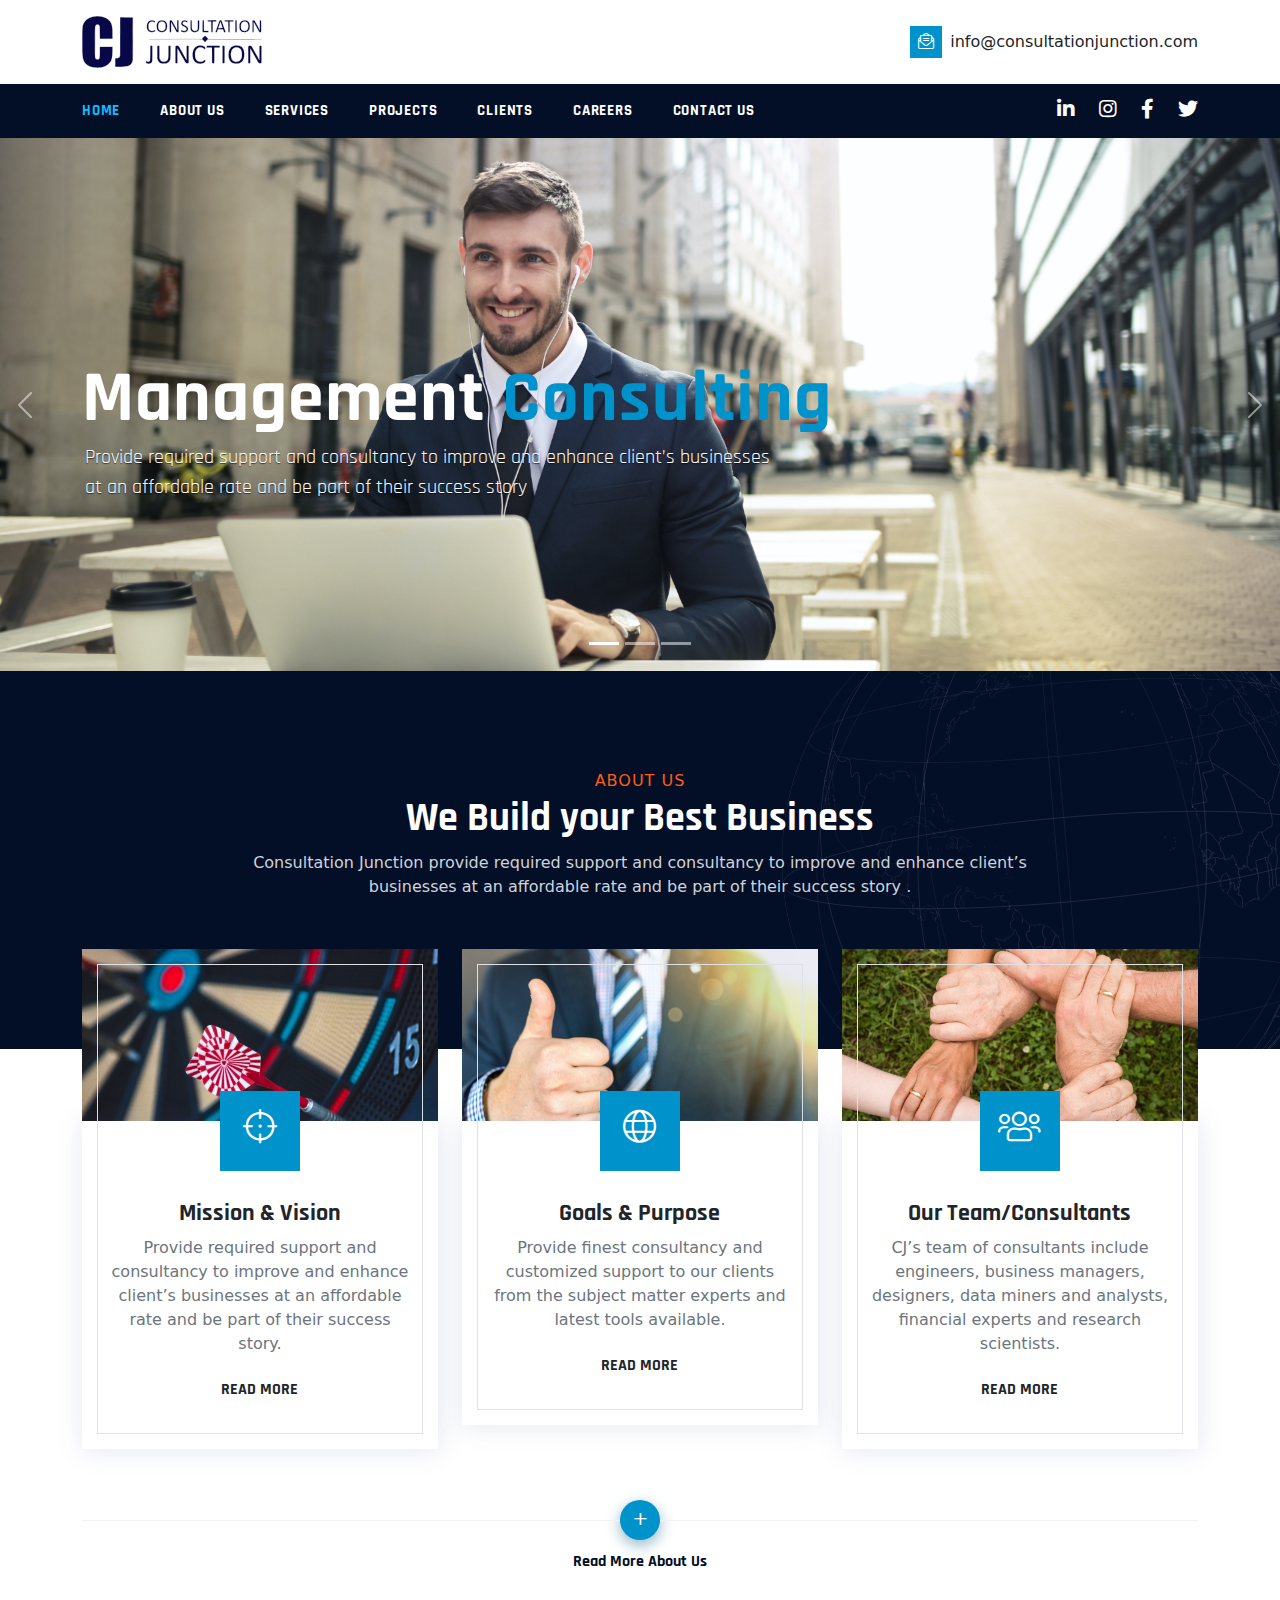
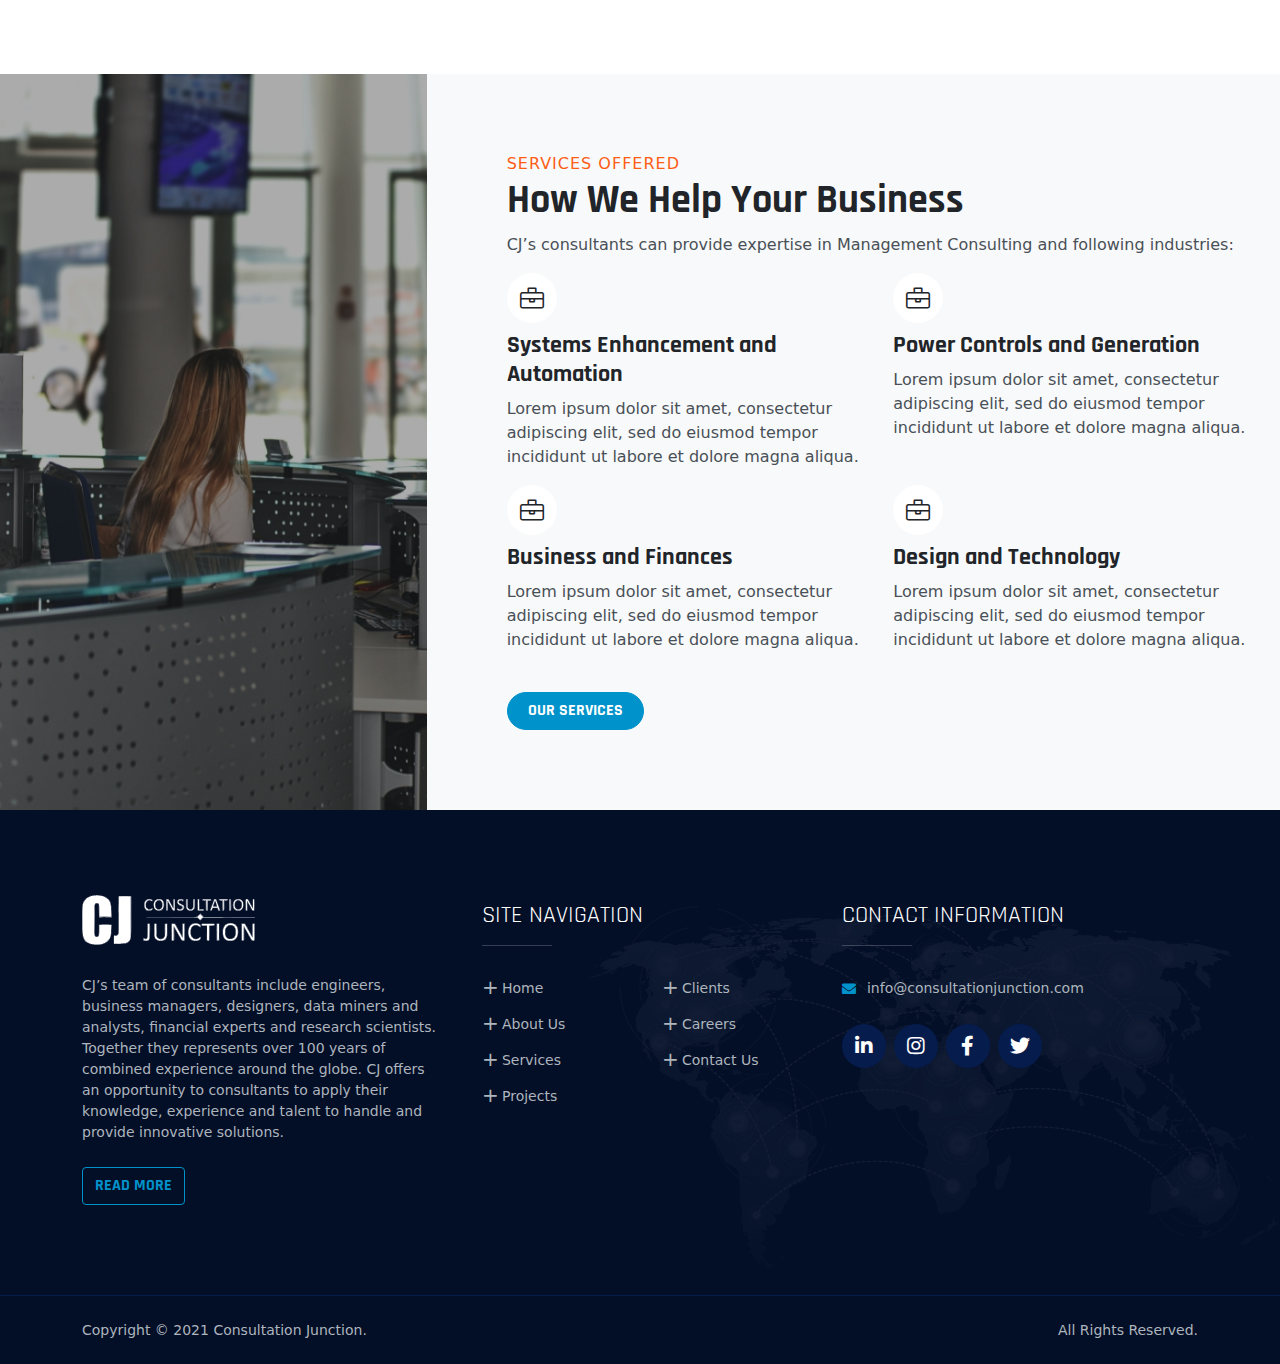
==== commit c62ea5fc: "Add files via upload" ====
--- a/index.html
+++ b/index.html
@@ -27,14 +27,14 @@
         </div>
         <div class="header-contact">
           <ul>
-            <li>
+            <!--<li>
               <a href="callto:9876543210">
                 <figure>
                   <i class="fal fa-phone-alt"></i>
                 </figure>
                 <h6>9876 5432 10</h6>
               </a>
-            </li>
+            </li>-->
             <li>
               <a href="mailto:info@consultationjunction.com">
                 <figure>
@@ -482,7 +482,7 @@
             <div class="footer-widget info-widget">
               <div class="info">
                 <ul>
-                  <li>
+                  <!--<li>
                     <span class="icon fa fa-map-marker-alt"></span>
                     Consultation Junction<br />
                     Address, <br />
@@ -490,7 +490,7 @@
                   <li>
                     <span class="icon fa fa-phone-alt"></span>
                     Call us <a href="tel:9876543210">9876 5432 10</a>
-                  </li>
+                  </li>-->
                   <li>
                     <span class="icon fa fa-envelope"></span>
                     <a href="mailto:info@consultationjunction.com">info@consultationjunction.com</a>
